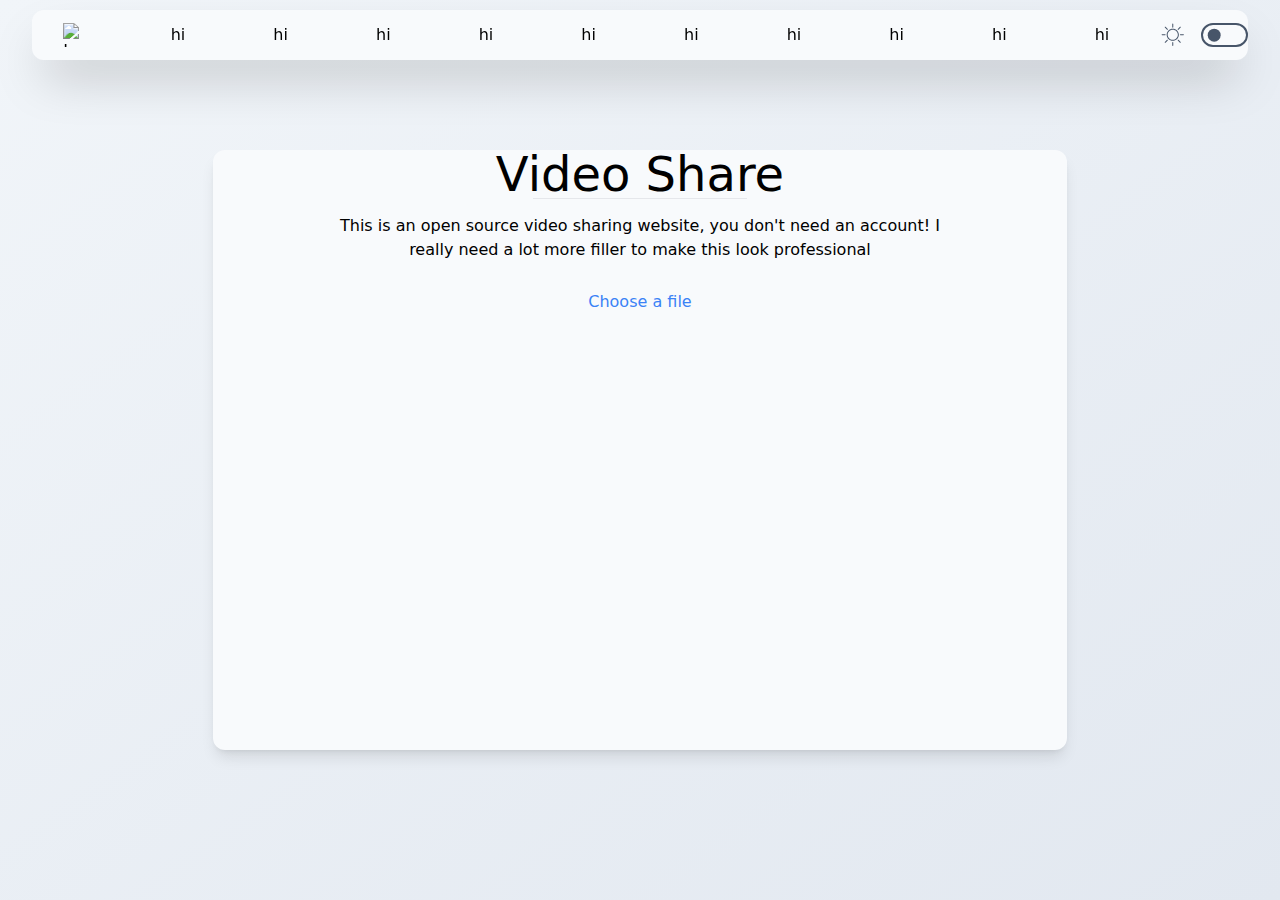
==== www/index.html @ 77f61793 "almost convert everything to rocket (just want to update to my laptop)" ====
<!DOCTYPE html>
<html lang="en">
<head>
    <meta charset="UTF-8">
    <meta http-equiv="X-UA-Compatible" content="IE=edge">
    <meta name="viewport" content="width=device-width, initial-scale=1.0">
    <meta property="og:title" content="Video Share">
    <meta property="twitter:title" content="Video Share">
    <meta property="description" content="This is an open-source video sharing platform, the code is at https://github.com/AMTitan/video-sharing-website">
    <meta property="twitter:description" content="This is an open-source video sharing platform, the code is at https://github.com/AMTitan/video-sharing-website">
    <meta property="og:type" content="website" />
    <meta property="og:locale" content="en_US">
    <meta property="og:site_name" content="Video Stream">
    <meta property="og:rich_attachment" content="true">
    <meta name="robots" content="index">
    <meta name="keywords" content="video, free, video share, anonymous">
    <title>Video Share</title>
    <link href="style.css" type="text/css" rel="stylesheet">
    <script src="https://code.jquery.com/jquery-3.6.0.min.js"></script>
</head>
<body class="dark:text-slate-500 dark:shadow-slate-800 overflow-auto" onload="init()">
    <script src="main.js"></script>
    <div class="fixed rounded-xl w-[95%] dark:bg-slate-800 dark:shadow-slate-800 bg-slate-50 min-h-[50px] h-[5%] top-[10px] left-[2.5%] grid gap-4 grid-cols-12 grid-rows-1 items-center text-center z-20 shadow-2xl">
        <div>
            <img src="favicon.ico" alt="Icon" class="w-[24px] h-[24px] object-contain overflow-hidden m-auto">
        </div>
        <div>
            hi
        </div>
        <div>
            hi
        </div>
        <div>
            hi
        </div>
        <div>
            hi
        </div>
        <div>
            hi
        </div>
        <div>
            hi
        </div>
        <div>
            hi
        </div>
        <div>
            hi
        </div>
        <div>
            hi
        </div>
        <div>
            hi
        </div>
        <div class="flex">
            <div class="moon w-[24px] h-[24px] fill-slate-600 hidden dark:block"><svg class="svg-icon" viewBox="0 0 20 20"><path class="w-full h-full" d="M10.544,8.717l1.166-0.855l1.166,0.855l-0.467-1.399l1.012-0.778h-1.244L11.71,5.297l-0.466,1.244H10l1.011,0.778L10.544,8.717z M15.986,9.572l-0.467,1.244h-1.244l1.011,0.777l-0.467,1.4l1.167-0.855l1.165,0.855l-0.466-1.4l1.011-0.777h-1.244L15.986,9.572z M7.007,6.552c0-2.259,0.795-4.33,2.117-5.955C4.34,1.042,0.594,5.07,0.594,9.98c0,5.207,4.211,9.426,9.406,9.426c2.94,0,5.972-1.354,7.696-3.472c-0.289,0.026-0.987,0.044-1.283,0.044C11.219,15.979,7.007,11.759,7.007,6.552 M10,18.55c-4.715,0-8.551-3.845-8.551-8.57c0-3.783,2.407-6.999,5.842-8.131C6.549,3.295,6.152,4.911,6.152,6.552c0,5.368,4.125,9.788,9.365,10.245C13.972,17.893,11.973,18.55,10,18.55 M19.406,2.304h-1.71l-0.642-1.71l-0.642,1.71h-1.71l1.39,1.069l-0.642,1.924l1.604-1.176l1.604,1.176l-0.642-1.924L19.406,2.304z"></path></svg></div>
            <div class="sun w-[24px] h-[24px] fill-slate-600 dark:hidden block"><svg class="svg-icon" viewBox="0 0 20 20"><path class="w-full h-full" d="M5.114,5.726c0.169,0.168,0.442,0.168,0.611,0c0.168-0.169,0.168-0.442,0-0.61L3.893,3.282c-0.168-0.168-0.442-0.168-0.61,0c-0.169,0.169-0.169,0.442,0,0.611L5.114,5.726z M3.955,10c0-0.239-0.193-0.432-0.432-0.432H0.932C0.693,9.568,0.5,9.761,0.5,10s0.193,0.432,0.432,0.432h2.591C3.761,10.432,3.955,10.239,3.955,10 M10,3.955c0.238,0,0.432-0.193,0.432-0.432v-2.59C10.432,0.693,10.238,0.5,10,0.5S9.568,0.693,9.568,0.932v2.59C9.568,3.762,9.762,3.955,10,3.955 M14.886,5.726l1.832-1.833c0.169-0.168,0.169-0.442,0-0.611c-0.169-0.168-0.442-0.168-0.61,0l-1.833,1.833c-0.169,0.168-0.169,0.441,0,0.61C14.443,5.894,14.717,5.894,14.886,5.726 M5.114,14.274l-1.832,1.833c-0.169,0.168-0.169,0.441,0,0.61c0.168,0.169,0.442,0.169,0.61,0l1.833-1.832c0.168-0.169,0.168-0.442,0-0.611C5.557,14.106,5.283,14.106,5.114,14.274 M19.068,9.568h-2.591c-0.238,0-0.433,0.193-0.433,0.432s0.194,0.432,0.433,0.432h2.591c0.238,0,0.432-0.193,0.432-0.432S19.307,9.568,19.068,9.568 M14.886,14.274c-0.169-0.168-0.442-0.168-0.611,0c-0.169,0.169-0.169,0.442,0,0.611l1.833,1.832c0.168,0.169,0.441,0.169,0.61,0s0.169-0.442,0-0.61L14.886,14.274z M10,4.818c-2.861,0-5.182,2.32-5.182,5.182c0,2.862,2.321,5.182,5.182,5.182s5.182-2.319,5.182-5.182C15.182,7.139,12.861,4.818,10,4.818M10,14.318c-2.385,0-4.318-1.934-4.318-4.318c0-2.385,1.933-4.318,4.318-4.318c2.386,0,4.318,1.933,4.318,4.318C14.318,12.385,12.386,14.318,10,14.318 M10,16.045c-0.238,0-0.432,0.193-0.432,0.433v2.591c0,0.238,0.194,0.432,0.432,0.432s0.432-0.193,0.432-0.432v-2.591C10.432,16.238,10.238,16.045,10,16.045"></path></svg></div>
            <div onclick="change_dark_mode();" class="flex cursor-pointer w-[48px] h-[24px] object-contain overflow-hidden ml-4 border-2 border-slate-600 rounded-full">
                <div class="circle-2 w-1/3 ml-1 dark:ml-[28px] h-3/4 mt-[6.25%] fill-slate-600"> <svg  viewBox="0 0 20 20"><circle cx="10" cy="10" r="9" /></svg> </div>
            </div>
        </div>
    </div>
    <div class="absolute w-screen h-screen bg-gradient-to-br from-slate-100 to-slate-200 dark:from-[#283548] dark:to-slate-800 top-0 -z-10"></div>
    <div class="absolute rounded-xl w-4/6 dark:bg-slate-800 bg-slate-50 h-4/6 top-[16.666667%] left-[16.666667%] shadow-lg text-center overflow-y-auto">
        <input id="fileInput" type="file" name="file" accept="video/*" class="inputfile"/>
        <div class="text-5xl">Video Share</div>
        <hr class="absolute w-1/4 left-[37.5%] slate">
        <div class="absolute mt-4 w-3/4 left-[12.5%]">
            This is an open source video sharing website, you don't need an account! I really need a lot more filler to make this look professional
            <br>
            <label id="file" for="fileInput" class="absolute mt-7 text-blue-500 w-[100%] left-0 cursor-pointer">Choose a file</label>
            <div id="uploading" class="mt-7" style="display: none;">
                Uploading your video please wait! (0%)
            </div>
            <div id="done" class="mt-7" style="display: none;">
                <a href="" class="text-blue-500 cursor-pointer" id="video_link">Here is your video</a>
            </div>
        </div>
    </div>
</body>
</html>
---- www/style.css ----
/*! tailwindcss v3.0.2 | MIT License | https://tailwindcss.com*/*,:after,:before{box-sizing:border-box;border:0 solid}:after,:before{--tw-content:""}html{line-height:1.5;-webkit-text-size-adjust:100%;-moz-tab-size:4;-o-tab-size:4;tab-size:4;font-family:ui-sans-serif,system-ui,-apple-system,BlinkMacSystemFont,Segoe UI,Roboto,Helvetica Neue,Arial,Noto Sans,sans-serif,Apple Color Emoji,Segoe UI Emoji,Segoe UI Symbol,Noto Color Emoji}body{margin:0;line-height:inherit}hr{height:0;color:inherit;border-top-width:1px}abbr[title]{-webkit-text-decoration:underline dotted;text-decoration:underline dotted}h1,h2,h3,h4,h5,h6{font-size:inherit;font-weight:inherit}a{color:inherit;text-decoration:inherit}b,strong{font-weight:bolder}code,kbd,pre,samp{font-family:ui-monospace,SFMono-Regular,Menlo,Monaco,Consolas,Liberation Mono,Courier New,monospace;font-size:1em}small{font-size:80%}sub,sup{font-size:75%;line-height:0;position:relative;vertical-align:initial}sub{bottom:-.25em}sup{top:-.5em}table{text-indent:0;border-color:inherit;border-collapse:collapse}button,input,optgroup,select,textarea{font-family:inherit;font-size:100%;line-height:inherit;color:inherit;margin:0;padding:0}button,select{text-transform:none}[type=button],[type=reset],[type=submit],button{-webkit-appearance:button;background-color:initial;background-image:none}:-moz-focusring{outline:auto}:-moz-ui-invalid{box-shadow:none}progress{vertical-align:initial}::-webkit-inner-spin-button,::-webkit-outer-spin-button{height:auto}[type=search]{-webkit-appearance:textfield;outline-offset:-2px}::-webkit-search-decoration{-webkit-appearance:none}::-webkit-file-upload-button{-webkit-appearance:button;font:inherit}summary{display:list-item}blockquote,dd,dl,figure,h1,h2,h3,h4,h5,h6,hr,p,pre{margin:0}fieldset{margin:0}fieldset,legend{padding:0}menu,ol,ul{list-style:none;margin:0;padding:0}textarea{resize:vertical}input::-moz-placeholder,textarea::-moz-placeholder{opacity:1;color:#9ca3af}input:-ms-input-placeholder,textarea:-ms-input-placeholder{opacity:1;color:#9ca3af}input::placeholder,textarea::placeholder{opacity:1;color:#9ca3af}[role=button],button{cursor:pointer}:disabled{cursor:default}audio,canvas,embed,iframe,img,object,svg,video{display:block;vertical-align:middle}img,video{max-width:100%;height:auto}[hidden]{display:none}*,:after,:before{--tw-border-opacity:1;border-color:rgb(229 231 235/var(--tw-border-opacity));--tw-ring-offset-shadow:0 0 #0000;--tw-ring-shadow:0 0 #0000;--tw-shadow:0 0 #0000;--tw-shadow-colored:0 0 #0000}.visible{visibility:visible}.fixed{position:fixed}.absolute{position:absolute}.left-1\/4{left:25%}.top-20{top:5rem}.top-\[10px\]{top:10px}.left-\[2\.5\%\]{left:2.5%}.top-0{top:0}.top-\[16\.666667\%\]{top:16.666667%}.left-\[16\.666667\%\]{left:16.666667%}.left-\[37\.5\%\]{left:37.5%}.left-\[12\.5\%\]{left:12.5%}.left-0{left:0}.top-\[2\.5\%\]{top:2.5%}.top-\[12\.5\%\]{top:12.5%}.right-5{right:1.25rem}.z-20{z-index:20}.-z-10{z-index:-10}.m-auto{margin:auto}.ml-\[16\.666667\%\]{margin-left:16.666667%}.ml-\[28px\]{margin-left:28px}.mt-\[6\.25\%\]{margin-top:6.25%}.ml-1{margin-left:.25rem}.mt-4{margin-top:1rem}.mt-7{margin-top:1.75rem}.ml-\[7rem\]{margin-left:7rem}.ml-5{margin-left:1.25rem}.ml-2{margin-left:.5rem}.ml-4{margin-left:1rem}.block{display:block}.flex{display:flex}.grid{display:grid}.hidden{display:none}.h-screen{height:100vh}.h-\[5\%\]{height:5%}.h-\[24px\]{height:24px}.h-3\/4{height:75%}.h-4\/6{height:66.666667%}.h-\[95\%\]{height:95%}.h-\[10\%\]{height:10%}.h-\[85\%\]{height:85%}.h-\[75\%\]{height:75%}.h-full{height:100%}.min-h-\[50px\]{min-height:50px}.w-screen{width:100vw}.w-1\/2{width:50%}.w-full{width:100%}.w-4\/6{width:66.666667%}.w-\[95\%\]{width:95%}.w-\[24px\]{width:24px}.w-\[48px\]{width:48px}.w-1\/3{width:33.333333%}.w-1\/4{width:25%}.w-3\/4{width:75%}.w-\[100\%\]{width:100%}.cursor-pointer{cursor:pointer}.grid-cols-12{grid-template-columns:repeat(12,minmax(0,1fr))}.grid-rows-1{grid-template-rows:repeat(1,minmax(0,1fr))}.items-center{align-items:center}.gap-4{gap:1rem}.overflow-auto{overflow:auto}.overflow-hidden{overflow:hidden}.overflow-y-auto{overflow-y:auto}.rounded-lg{border-radius:.5rem}.rounded-xl{border-radius:.75rem}.rounded-full{border-radius:9999px}.border-2{border-width:2px}.border-slate-600{--tw-border-opacity:1;border-color:rgb(71 85 105/var(--tw-border-opacity))}.bg-slate-50{--tw-bg-opacity:1;background-color:rgb(248 250 252/var(--tw-bg-opacity))}.bg-slate-300{--tw-bg-opacity:1;background-color:rgb(203 213 225/var(--tw-bg-opacity))}.bg-red-700{--tw-bg-opacity:1;background-color:rgb(185 28 28/var(--tw-bg-opacity))}.bg-gradient-to-br{background-image:linear-gradient(to bottom right,var(--tw-gradient-stops))}.from-slate-100{--tw-gradient-from:#f1f5f9;--tw-gradient-stops:var(--tw-gradient-from),var(--tw-gradient-to,rgba(241,245,249,0))}.to-slate-200{--tw-gradient-to:#e2e8f0}.fill-slate-600{fill:#475569}.fill-slate-50{fill:#f8fafc}.fill-yellow-900{fill:#713f12}.object-contain{-o-object-fit:contain;object-fit:contain}.text-center{text-align:center}.text-7xl{font-size:4.5rem;line-height:1}.text-xl{font-size:1.25rem;line-height:1.75rem}.text-5xl{font-size:3rem;line-height:1}.font-bold{font-weight:700}.text-blue-500{--tw-text-opacity:1;color:rgb(59 130 246/var(--tw-text-opacity))}.text-slate-400{--tw-text-opacity:1;color:rgb(148 163 184/var(--tw-text-opacity))}.text-white{--tw-text-opacity:1;color:rgb(255 255 255/var(--tw-text-opacity))}.shadow-lg{--tw-shadow:0 10px 15px -3px rgba(0,0,0,.1),0 4px 6px -4px rgba(0,0,0,.1);--tw-shadow-colored:0 10px 15px -3px var(--tw-shadow-color),0 4px 6px -4px var(--tw-shadow-color)}.shadow-2xl,.shadow-lg{box-shadow:var(--tw-ring-offset-shadow,0 0 #0000),var(--tw-ring-shadow,0 0 #0000),var(--tw-shadow)}.shadow-2xl{--tw-shadow:0 25px 50px -12px rgba(0,0,0,.25);--tw-shadow-colored:0 25px 50px -12px var(--tw-shadow-color)}.inputfile{width:.1px;height:.1px;opacity:0;overflow:hidden;position:absolute;z-index:-1}.hover\:bg-slate-400:hover{--tw-bg-opacity:1;background-color:rgb(148 163 184/var(--tw-bg-opacity))}.hover\:bg-red-600:hover{--tw-bg-opacity:1;background-color:rgb(220 38 38/var(--tw-bg-opacity))}.dark .dark\:ml-\[28px\]{margin-left:28px}.dark .dark\:block{display:block}.dark .dark\:hidden{display:none}.dark .dark\:bg-slate-800{--tw-bg-opacity:1;background-color:rgb(30 41 59/var(--tw-bg-opacity))}.dark .dark\:bg-slate-500{--tw-bg-opacity:1;background-color:rgb(100 116 139/var(--tw-bg-opacity))}.dark .dark\:from-\[\#283548\]{--tw-gradient-from:#283548;--tw-gradient-stops:var(--tw-gradient-from),var(--tw-gradient-to,rgba(40,53,72,0))}.dark .dark\:to-slate-800{--tw-gradient-to:#1e293b}.dark .dark\:fill-slate-800{fill:#1e293b}.dark .dark\:text-slate-500{--tw-text-opacity:1;color:rgb(100 116 139/var(--tw-text-opacity))}.dark .dark\:text-black{--tw-text-opacity:1;color:rgb(0 0 0/var(--tw-text-opacity))}.dark .dark\:shadow-slate-800{--tw-shadow-color:#1e293b;--tw-shadow:var(--tw-shadow-colored)}.dark .dark\:hover\:bg-slate-400:hover{--tw-bg-opacity:1;background-color:rgb(148 163 184/var(--tw-bg-opacity))}
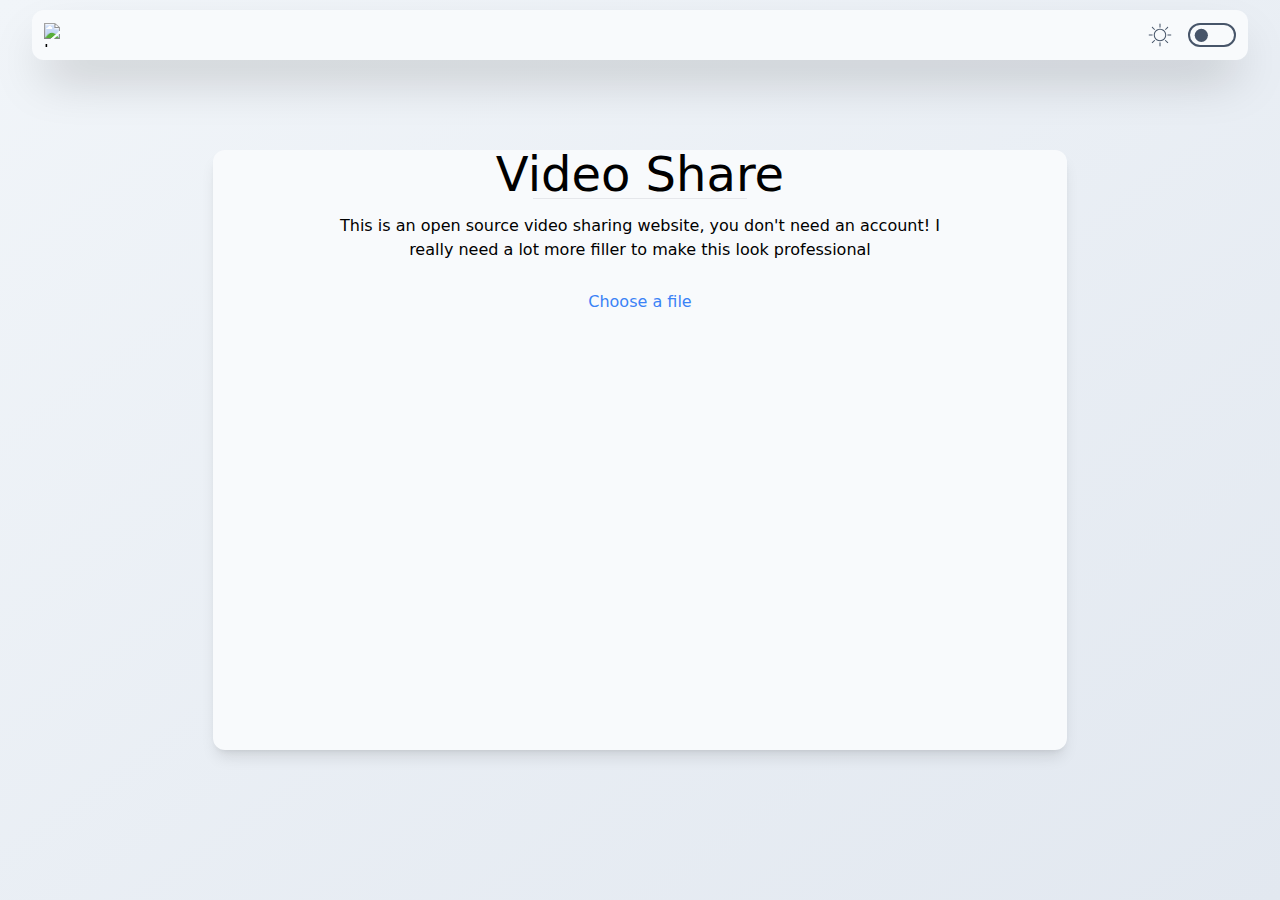
==== commit 1948b77a: "no more hi hi hi" ====
--- a/www/index.html
+++ b/www/index.html
@@ -16,45 +16,15 @@
     <meta name="keywords" content="video, free, video share, anonymous">
     <title>Video Share</title>
     <link href="style.css" type="text/css" rel="stylesheet">
-    <script src="https://code.jquery.com/jquery-3.6.0.min.js"></script>
+    <script src="/jquery-3.6.0.min.js"></script>
 </head>
 <body class="dark:text-slate-500 dark:shadow-slate-800 overflow-auto" onload="init()">
     <script src="main.js"></script>
-    <div class="fixed rounded-xl w-[95%] dark:bg-slate-800 dark:shadow-slate-800 bg-slate-50 min-h-[50px] h-[5%] top-[10px] left-[2.5%] grid gap-4 grid-cols-12 grid-rows-1 items-center text-center z-20 shadow-2xl">
-        <div>
+    <div class="fixed rounded-xl w-[95%] dark:bg-slate-800 dark:shadow-slate-800 bg-slate-50 min-h-[50px] h-[5%] top-[10px] left-[2.5%] z-20 shadow-2xl">
+        <div class="float-left ml-3 middle-div">
             <img src="favicon.ico" alt="Icon" class="w-[24px] h-[24px] object-contain overflow-hidden m-auto">
         </div>
-        <div>
-            hi
-        </div>
-        <div>
-            hi
-        </div>
-        <div>
-            hi
-        </div>
-        <div>
-            hi
-        </div>
-        <div>
-            hi
-        </div>
-        <div>
-            hi
-        </div>
-        <div>
-            hi
-        </div>
-        <div>
-            hi
-        </div>
-        <div>
-            hi
-        </div>
-        <div>
-            hi
-        </div>
-        <div class="flex">
+        <div class="flex float-right mr-3 middle-div">
             <div class="moon w-[24px] h-[24px] fill-slate-600 hidden dark:block"><svg class="svg-icon" viewBox="0 0 20 20"><path class="w-full h-full" d="M10.544,8.717l1.166-0.855l1.166,0.855l-0.467-1.399l1.012-0.778h-1.244L11.71,5.297l-0.466,1.244H10l1.011,0.778L10.544,8.717z M15.986,9.572l-0.467,1.244h-1.244l1.011,0.777l-0.467,1.4l1.167-0.855l1.165,0.855l-0.466-1.4l1.011-0.777h-1.244L15.986,9.572z M7.007,6.552c0-2.259,0.795-4.33,2.117-5.955C4.34,1.042,0.594,5.07,0.594,9.98c0,5.207,4.211,9.426,9.406,9.426c2.94,0,5.972-1.354,7.696-3.472c-0.289,0.026-0.987,0.044-1.283,0.044C11.219,15.979,7.007,11.759,7.007,6.552 M10,18.55c-4.715,0-8.551-3.845-8.551-8.57c0-3.783,2.407-6.999,5.842-8.131C6.549,3.295,6.152,4.911,6.152,6.552c0,5.368,4.125,9.788,9.365,10.245C13.972,17.893,11.973,18.55,10,18.55 M19.406,2.304h-1.71l-0.642-1.71l-0.642,1.71h-1.71l1.39,1.069l-0.642,1.924l1.604-1.176l1.604,1.176l-0.642-1.924L19.406,2.304z"></path></svg></div>
             <div class="sun w-[24px] h-[24px] fill-slate-600 dark:hidden block"><svg class="svg-icon" viewBox="0 0 20 20"><path class="w-full h-full" d="M5.114,5.726c0.169,0.168,0.442,0.168,0.611,0c0.168-0.169,0.168-0.442,0-0.61L3.893,3.282c-0.168-0.168-0.442-0.168-0.61,0c-0.169,0.169-0.169,0.442,0,0.611L5.114,5.726z M3.955,10c0-0.239-0.193-0.432-0.432-0.432H0.932C0.693,9.568,0.5,9.761,0.5,10s0.193,0.432,0.432,0.432h2.591C3.761,10.432,3.955,10.239,3.955,10 M10,3.955c0.238,0,0.432-0.193,0.432-0.432v-2.59C10.432,0.693,10.238,0.5,10,0.5S9.568,0.693,9.568,0.932v2.59C9.568,3.762,9.762,3.955,10,3.955 M14.886,5.726l1.832-1.833c0.169-0.168,0.169-0.442,0-0.611c-0.169-0.168-0.442-0.168-0.61,0l-1.833,1.833c-0.169,0.168-0.169,0.441,0,0.61C14.443,5.894,14.717,5.894,14.886,5.726 M5.114,14.274l-1.832,1.833c-0.169,0.168-0.169,0.441,0,0.61c0.168,0.169,0.442,0.169,0.61,0l1.833-1.832c0.168-0.169,0.168-0.442,0-0.611C5.557,14.106,5.283,14.106,5.114,14.274 M19.068,9.568h-2.591c-0.238,0-0.433,0.193-0.433,0.432s0.194,0.432,0.433,0.432h2.591c0.238,0,0.432-0.193,0.432-0.432S19.307,9.568,19.068,9.568 M14.886,14.274c-0.169-0.168-0.442-0.168-0.611,0c-0.169,0.169-0.169,0.442,0,0.611l1.833,1.832c0.168,0.169,0.441,0.169,0.61,0s0.169-0.442,0-0.61L14.886,14.274z M10,4.818c-2.861,0-5.182,2.32-5.182,5.182c0,2.862,2.321,5.182,5.182,5.182s5.182-2.319,5.182-5.182C15.182,7.139,12.861,4.818,10,4.818M10,14.318c-2.385,0-4.318-1.934-4.318-4.318c0-2.385,1.933-4.318,4.318-4.318c2.386,0,4.318,1.933,4.318,4.318C14.318,12.385,12.386,14.318,10,14.318 M10,16.045c-0.238,0-0.432,0.193-0.432,0.433v2.591c0,0.238,0.194,0.432,0.432,0.432s0.432-0.193,0.432-0.432v-2.591C10.432,16.238,10.238,16.045,10,16.045"></path></svg></div>
             <div onclick="change_dark_mode();" class="flex cursor-pointer w-[48px] h-[24px] object-contain overflow-hidden ml-4 border-2 border-slate-600 rounded-full">
@@ -80,4 +50,4 @@
         </div>
     </div>
 </body>
-</html>+</html>
--- a/www/style.css
+++ b/www/style.css
@@ -1 +1 @@
-/*! tailwindcss v3.0.2 | MIT License | https://tailwindcss.com*/*,:after,:before{box-sizing:border-box;border:0 solid}:after,:before{--tw-content:""}html{line-height:1.5;-webkit-text-size-adjust:100%;-moz-tab-size:4;-o-tab-size:4;tab-size:4;font-family:ui-sans-serif,system-ui,-apple-system,BlinkMacSystemFont,Segoe UI,Roboto,Helvetica Neue,Arial,Noto Sans,sans-serif,Apple Color Emoji,Segoe UI Emoji,Segoe UI Symbol,Noto Color Emoji}body{margin:0;line-height:inherit}hr{height:0;color:inherit;border-top-width:1px}abbr[title]{-webkit-text-decoration:underline dotted;text-decoration:underline dotted}h1,h2,h3,h4,h5,h6{font-size:inherit;font-weight:inherit}a{color:inherit;text-decoration:inherit}b,strong{font-weight:bolder}code,kbd,pre,samp{font-family:ui-monospace,SFMono-Regular,Menlo,Monaco,Consolas,Liberation Mono,Courier New,monospace;font-size:1em}small{font-size:80%}sub,sup{font-size:75%;line-height:0;position:relative;vertical-align:initial}sub{bottom:-.25em}sup{top:-.5em}table{text-indent:0;border-color:inherit;border-collapse:collapse}button,input,optgroup,select,textarea{font-family:inherit;font-size:100%;line-height:inherit;color:inherit;margin:0;padding:0}button,select{text-transform:none}[type=button],[type=reset],[type=submit],button{-webkit-appearance:button;background-color:initial;background-image:none}:-moz-focusring{outline:auto}:-moz-ui-invalid{box-shadow:none}progress{vertical-align:initial}::-webkit-inner-spin-button,::-webkit-outer-spin-button{height:auto}[type=search]{-webkit-appearance:textfield;outline-offset:-2px}::-webkit-search-decoration{-webkit-appearance:none}::-webkit-file-upload-button{-webkit-appearance:button;font:inherit}summary{display:list-item}blockquote,dd,dl,figure,h1,h2,h3,h4,h5,h6,hr,p,pre{margin:0}fieldset{margin:0}fieldset,legend{padding:0}menu,ol,ul{list-style:none;margin:0;padding:0}textarea{resize:vertical}input::-moz-placeholder,textarea::-moz-placeholder{opacity:1;color:#9ca3af}input:-ms-input-placeholder,textarea:-ms-input-placeholder{opacity:1;color:#9ca3af}input::placeholder,textarea::placeholder{opacity:1;color:#9ca3af}[role=button],button{cursor:pointer}:disabled{cursor:default}audio,canvas,embed,iframe,img,object,svg,video{display:block;vertical-align:middle}img,video{max-width:100%;height:auto}[hidden]{display:none}*,:after,:before{--tw-border-opacity:1;border-color:rgb(229 231 235/var(--tw-border-opacity));--tw-ring-offset-shadow:0 0 #0000;--tw-ring-shadow:0 0 #0000;--tw-shadow:0 0 #0000;--tw-shadow-colored:0 0 #0000}.visible{visibility:visible}.fixed{position:fixed}.absolute{position:absolute}.left-1\/4{left:25%}.top-20{top:5rem}.top-\[10px\]{top:10px}.left-\[2\.5\%\]{left:2.5%}.top-0{top:0}.top-\[16\.666667\%\]{top:16.666667%}.left-\[16\.666667\%\]{left:16.666667%}.left-\[37\.5\%\]{left:37.5%}.left-\[12\.5\%\]{left:12.5%}.left-0{left:0}.top-\[2\.5\%\]{top:2.5%}.top-\[12\.5\%\]{top:12.5%}.right-5{right:1.25rem}.z-20{z-index:20}.-z-10{z-index:-10}.m-auto{margin:auto}.ml-\[16\.666667\%\]{margin-left:16.666667%}.ml-\[28px\]{margin-left:28px}.mt-\[6\.25\%\]{margin-top:6.25%}.ml-1{margin-left:.25rem}.mt-4{margin-top:1rem}.mt-7{margin-top:1.75rem}.ml-\[7rem\]{margin-left:7rem}.ml-5{margin-left:1.25rem}.ml-2{margin-left:.5rem}.ml-4{margin-left:1rem}.block{display:block}.flex{display:flex}.grid{display:grid}.hidden{display:none}.h-screen{height:100vh}.h-\[5\%\]{height:5%}.h-\[24px\]{height:24px}.h-3\/4{height:75%}.h-4\/6{height:66.666667%}.h-\[95\%\]{height:95%}.h-\[10\%\]{height:10%}.h-\[85\%\]{height:85%}.h-\[75\%\]{height:75%}.h-full{height:100%}.min-h-\[50px\]{min-height:50px}.w-screen{width:100vw}.w-1\/2{width:50%}.w-full{width:100%}.w-4\/6{width:66.666667%}.w-\[95\%\]{width:95%}.w-\[24px\]{width:24px}.w-\[48px\]{width:48px}.w-1\/3{width:33.333333%}.w-1\/4{width:25%}.w-3\/4{width:75%}.w-\[100\%\]{width:100%}.cursor-pointer{cursor:pointer}.grid-cols-12{grid-template-columns:repeat(12,minmax(0,1fr))}.grid-rows-1{grid-template-rows:repeat(1,minmax(0,1fr))}.items-center{align-items:center}.gap-4{gap:1rem}.overflow-auto{overflow:auto}.overflow-hidden{overflow:hidden}.overflow-y-auto{overflow-y:auto}.rounded-lg{border-radius:.5rem}.rounded-xl{border-radius:.75rem}.rounded-full{border-radius:9999px}.border-2{border-width:2px}.border-slate-600{--tw-border-opacity:1;border-color:rgb(71 85 105/var(--tw-border-opacity))}.bg-slate-50{--tw-bg-opacity:1;background-color:rgb(248 250 252/var(--tw-bg-opacity))}.bg-slate-300{--tw-bg-opacity:1;background-color:rgb(203 213 225/var(--tw-bg-opacity))}.bg-red-700{--tw-bg-opacity:1;background-color:rgb(185 28 28/var(--tw-bg-opacity))}.bg-gradient-to-br{background-image:linear-gradient(to bottom right,var(--tw-gradient-stops))}.from-slate-100{--tw-gradient-from:#f1f5f9;--tw-gradient-stops:var(--tw-gradient-from),var(--tw-gradient-to,rgba(241,245,249,0))}.to-slate-200{--tw-gradient-to:#e2e8f0}.fill-slate-600{fill:#475569}.fill-slate-50{fill:#f8fafc}.fill-yellow-900{fill:#713f12}.object-contain{-o-object-fit:contain;object-fit:contain}.text-center{text-align:center}.text-7xl{font-size:4.5rem;line-height:1}.text-xl{font-size:1.25rem;line-height:1.75rem}.text-5xl{font-size:3rem;line-height:1}.font-bold{font-weight:700}.text-blue-500{--tw-text-opacity:1;color:rgb(59 130 246/var(--tw-text-opacity))}.text-slate-400{--tw-text-opacity:1;color:rgb(148 163 184/var(--tw-text-opacity))}.text-white{--tw-text-opacity:1;color:rgb(255 255 255/var(--tw-text-opacity))}.shadow-lg{--tw-shadow:0 10px 15px -3px rgba(0,0,0,.1),0 4px 6px -4px rgba(0,0,0,.1);--tw-shadow-colored:0 10px 15px -3px var(--tw-shadow-color),0 4px 6px -4px var(--tw-shadow-color)}.shadow-2xl,.shadow-lg{box-shadow:var(--tw-ring-offset-shadow,0 0 #0000),var(--tw-ring-shadow,0 0 #0000),var(--tw-shadow)}.shadow-2xl{--tw-shadow:0 25px 50px -12px rgba(0,0,0,.25);--tw-shadow-colored:0 25px 50px -12px var(--tw-shadow-color)}.inputfile{width:.1px;height:.1px;opacity:0;overflow:hidden;position:absolute;z-index:-1}.hover\:bg-slate-400:hover{--tw-bg-opacity:1;background-color:rgb(148 163 184/var(--tw-bg-opacity))}.hover\:bg-red-600:hover{--tw-bg-opacity:1;background-color:rgb(220 38 38/var(--tw-bg-opacity))}.dark .dark\:ml-\[28px\]{margin-left:28px}.dark .dark\:block{display:block}.dark .dark\:hidden{display:none}.dark .dark\:bg-slate-800{--tw-bg-opacity:1;background-color:rgb(30 41 59/var(--tw-bg-opacity))}.dark .dark\:bg-slate-500{--tw-bg-opacity:1;background-color:rgb(100 116 139/var(--tw-bg-opacity))}.dark .dark\:from-\[\#283548\]{--tw-gradient-from:#283548;--tw-gradient-stops:var(--tw-gradient-from),var(--tw-gradient-to,rgba(40,53,72,0))}.dark .dark\:to-slate-800{--tw-gradient-to:#1e293b}.dark .dark\:fill-slate-800{fill:#1e293b}.dark .dark\:text-slate-500{--tw-text-opacity:1;color:rgb(100 116 139/var(--tw-text-opacity))}.dark .dark\:text-black{--tw-text-opacity:1;color:rgb(0 0 0/var(--tw-text-opacity))}.dark .dark\:shadow-slate-800{--tw-shadow-color:#1e293b;--tw-shadow:var(--tw-shadow-colored)}.dark .dark\:hover\:bg-slate-400:hover{--tw-bg-opacity:1;background-color:rgb(148 163 184/var(--tw-bg-opacity))}+/*! tailwindcss v3.2.4 | MIT License | https://tailwindcss.com*/*,:after,:before{box-sizing:border-box;border:0 solid #e5e7eb}:after,:before{--tw-content:""}html{line-height:1.5;-webkit-text-size-adjust:100%;-moz-tab-size:4;-o-tab-size:4;tab-size:4;font-family:ui-sans-serif,system-ui,-apple-system,BlinkMacSystemFont,Segoe UI,Roboto,Helvetica Neue,Arial,Noto Sans,sans-serif,Apple Color Emoji,Segoe UI Emoji,Segoe UI Symbol,Noto Color Emoji;font-feature-settings:normal}body{margin:0;line-height:inherit}hr{height:0;color:inherit;border-top-width:1px}abbr:where([title]){-webkit-text-decoration:underline dotted;text-decoration:underline dotted}h1,h2,h3,h4,h5,h6{font-size:inherit;font-weight:inherit}a{color:inherit;text-decoration:inherit}b,strong{font-weight:bolder}code,kbd,pre,samp{font-family:ui-monospace,SFMono-Regular,Menlo,Monaco,Consolas,Liberation Mono,Courier New,monospace;font-size:1em}small{font-size:80%}sub,sup{font-size:75%;line-height:0;position:relative;vertical-align:initial}sub{bottom:-.25em}sup{top:-.5em}table{text-indent:0;border-color:inherit;border-collapse:collapse}button,input,optgroup,select,textarea{font-family:inherit;font-size:100%;font-weight:inherit;line-height:inherit;color:inherit;margin:0;padding:0}button,select{text-transform:none}[type=button],[type=reset],[type=submit],button{-webkit-appearance:button;background-color:initial;background-image:none}:-moz-focusring{outline:auto}:-moz-ui-invalid{box-shadow:none}progress{vertical-align:initial}::-webkit-inner-spin-button,::-webkit-outer-spin-button{height:auto}[type=search]{-webkit-appearance:textfield;outline-offset:-2px}::-webkit-search-decoration{-webkit-appearance:none}::-webkit-file-upload-button{-webkit-appearance:button;font:inherit}summary{display:list-item}blockquote,dd,dl,figure,h1,h2,h3,h4,h5,h6,hr,p,pre{margin:0}fieldset{margin:0}fieldset,legend{padding:0}menu,ol,ul{list-style:none;margin:0;padding:0}textarea{resize:vertical}input::-moz-placeholder,textarea::-moz-placeholder{opacity:1;color:#9ca3af}input::placeholder,textarea::placeholder{opacity:1;color:#9ca3af}[role=button],button{cursor:pointer}:disabled{cursor:default}audio,canvas,embed,iframe,img,object,svg,video{display:block;vertical-align:middle}img,video{max-width:100%;height:auto}[hidden]{display:none}*,::backdrop,:after,:before{--tw-border-spacing-x:0;--tw-border-spacing-y:0;--tw-translate-x:0;--tw-translate-y:0;--tw-rotate:0;--tw-skew-x:0;--tw-skew-y:0;--tw-scale-x:1;--tw-scale-y:1;--tw-pan-x: ;--tw-pan-y: ;--tw-pinch-zoom: ;--tw-scroll-snap-strictness:proximity;--tw-ordinal: ;--tw-slashed-zero: ;--tw-numeric-figure: ;--tw-numeric-spacing: ;--tw-numeric-fraction: ;--tw-ring-inset: ;--tw-ring-offset-width:0px;--tw-ring-offset-color:#fff;--tw-ring-color:#3b82f680;--tw-ring-offset-shadow:0 0 #0000;--tw-ring-shadow:0 0 #0000;--tw-shadow:0 0 #0000;--tw-shadow-colored:0 0 #0000;--tw-blur: ;--tw-brightness: ;--tw-contrast: ;--tw-grayscale: ;--tw-hue-rotate: ;--tw-invert: ;--tw-saturate: ;--tw-sepia: ;--tw-drop-shadow: ;--tw-backdrop-blur: ;--tw-backdrop-brightness: ;--tw-backdrop-contrast: ;--tw-backdrop-grayscale: ;--tw-backdrop-hue-rotate: ;--tw-backdrop-invert: ;--tw-backdrop-opacity: ;--tw-backdrop-saturate: ;--tw-backdrop-sepia: }.visible{visibility:visible}.static{position:static}.fixed{position:fixed}.absolute{position:absolute}.relative{position:relative}.left-1\/4{left:25%}.top-20{top:5rem}.top-\[10px\]{top:10px}.left-\[2\.5\%\]{left:2.5%}.top-0{top:0}.top-\[16\.666667\%\]{top:16.666667%}.left-\[16\.666667\%\]{left:16.666667%}.left-\[37\.5\%\]{left:37.5%}.left-\[12\.5\%\]{left:12.5%}.left-0{left:0}.top-\[2\.5\%\]{top:2.5%}.top-\[12\.5\%\]{top:12.5%}.right-5{right:1.25rem}.z-20{z-index:20}.-z-10{z-index:-10}.float-right{float:right}.float-left{float:left}.m-auto{margin:auto}.ml-\[16\.666667\%\]{margin-left:16.666667%}.ml-4{margin-left:1rem}.ml-1{margin-left:.25rem}.mt-\[6\.25\%\]{margin-top:6.25%}.mt-4{margin-top:1rem}.mt-7{margin-top:1.75rem}.ml-\[7rem\]{margin-left:7rem}.ml-5{margin-left:1.25rem}.ml-2{margin-left:.5rem}.mr-2{margin-right:.5rem}.mr-4{margin-right:1rem}.ml-3{margin-left:.75rem}.mr-3{margin-right:.75rem}.block{display:block}.inline-block{display:inline-block}.inline{display:inline}.flex{display:flex}.table{display:table}.grid{display:grid}.contents{display:contents}.hidden{display:none}.h-screen{height:100vh}.h-\[5\%\]{height:5%}.h-\[24px\]{height:24px}.h-full{height:100%}.h-3\/4{height:75%}.h-4\/6{height:66.666667%}.h-\[95\%\]{height:95%}.h-\[10\%\]{height:10%}.h-\[85\%\]{height:85%}.h-\[75\%\]{height:75%}.min-h-\[50px\]{min-height:50px}.w-screen{width:100vw}.w-1\/2{width:50%}.w-full{width:100%}.w-4\/6{width:66.666667%}.w-\[95\%\]{width:95%}.w-\[24px\]{width:24px}.w-\[48px\]{width:48px}.w-1\/3{width:33.333333%}.w-1\/4{width:25%}.w-3\/4{width:75%}.w-\[100\%\]{width:100%}.transform{transform:translate(var(--tw-translate-x),var(--tw-translate-y)) rotate(var(--tw-rotate)) skewX(var(--tw-skew-x)) skewY(var(--tw-skew-y)) scaleX(var(--tw-scale-x)) scaleY(var(--tw-scale-y))}.cursor-pointer{cursor:pointer}.resize{resize:both}.grid-cols-12{grid-template-columns:repeat(12,minmax(0,1fr))}.grid-rows-1{grid-template-rows:repeat(1,minmax(0,1fr))}.items-center{align-items:center}.gap-4{gap:1rem}.overflow-auto{overflow:auto}.overflow-hidden{overflow:hidden}.overflow-y-auto{overflow-y:auto}.rounded-lg{border-radius:.5rem}.rounded-xl{border-radius:.75rem}.rounded-full{border-radius:9999px}.border-2{border-width:2px}.border{border-width:1px}.border-slate-600{--tw-border-opacity:1;border-color:rgb(71 85 105/var(--tw-border-opacity))}.bg-slate-50{--tw-bg-opacity:1;background-color:rgb(248 250 252/var(--tw-bg-opacity))}.bg-slate-300{--tw-bg-opacity:1;background-color:rgb(203 213 225/var(--tw-bg-opacity))}.bg-red-700{--tw-bg-opacity:1;background-color:rgb(185 28 28/var(--tw-bg-opacity))}.bg-gradient-to-br{background-image:linear-gradient(to bottom right,var(--tw-gradient-stops))}.from-slate-100{--tw-gradient-from:#f1f5f9;--tw-gradient-to:#f1f5f900;--tw-gradient-stops:var(--tw-gradient-from),var(--tw-gradient-to)}.to-slate-200{--tw-gradient-to:#e2e8f0}.fill-slate-600{fill:#475569}.fill-slate-50{fill:#f8fafc}.object-contain{-o-object-fit:contain;object-fit:contain}.text-center{text-align:center}.text-7xl{font-size:4.5rem;line-height:1}.text-xl{font-size:1.25rem;line-height:1.75rem}.text-5xl{font-size:3rem;line-height:1}.font-bold{font-weight:700}.text-blue-500{--tw-text-opacity:1;color:rgb(59 130 246/var(--tw-text-opacity))}.text-slate-400{--tw-text-opacity:1;color:rgb(148 163 184/var(--tw-text-opacity))}.text-white{--tw-text-opacity:1;color:rgb(255 255 255/var(--tw-text-opacity))}.shadow-lg{--tw-shadow:0 10px 15px -3px #0000001a,0 4px 6px -4px #0000001a;--tw-shadow-colored:0 10px 15px -3px var(--tw-shadow-color),0 4px 6px -4px var(--tw-shadow-color)}.shadow-2xl,.shadow-lg{box-shadow:var(--tw-ring-offset-shadow,0 0 #0000),var(--tw-ring-shadow,0 0 #0000),var(--tw-shadow)}.shadow-2xl{--tw-shadow:0 25px 50px -12px #00000040;--tw-shadow-colored:0 25px 50px -12px var(--tw-shadow-color)}.blur{--tw-blur:blur(8px)}.blur,.filter{filter:var(--tw-blur) var(--tw-brightness) var(--tw-contrast) var(--tw-grayscale) var(--tw-hue-rotate) var(--tw-invert) var(--tw-saturate) var(--tw-sepia) var(--tw-drop-shadow)}.inputfile{width:.1px;height:.1px;opacity:0;overflow:hidden;position:absolute;z-index:-1}div.middle-div{position:relative;top:50%;transform:translateY(-50%)}.hover\:bg-slate-400:hover{--tw-bg-opacity:1;background-color:rgb(148 163 184/var(--tw-bg-opacity))}.hover\:bg-red-600:hover{--tw-bg-opacity:1;background-color:rgb(220 38 38/var(--tw-bg-opacity))}.dark .dark\:ml-\[28px\]{margin-left:28px}.dark .dark\:block{display:block}.dark .dark\:hidden{display:none}.dark .dark\:bg-slate-800{--tw-bg-opacity:1;background-color:rgb(30 41 59/var(--tw-bg-opacity))}.dark .dark\:bg-slate-500{--tw-bg-opacity:1;background-color:rgb(100 116 139/var(--tw-bg-opacity))}.dark .dark\:from-\[\#283548\]{--tw-gradient-from:#283548;--tw-gradient-to:#28354800;--tw-gradient-stops:var(--tw-gradient-from),var(--tw-gradient-to)}.dark .dark\:to-slate-800{--tw-gradient-to:#1e293b}.dark .dark\:fill-slate-800{fill:#1e293b}.dark .dark\:text-slate-500{--tw-text-opacity:1;color:rgb(100 116 139/var(--tw-text-opacity))}.dark .dark\:text-black{--tw-text-opacity:1;color:rgb(0 0 0/var(--tw-text-opacity))}.dark .dark\:shadow-slate-800{--tw-shadow-color:#1e293b;--tw-shadow:var(--tw-shadow-colored)}.dark .dark\:hover\:bg-slate-400:hover{--tw-bg-opacity:1;background-color:rgb(148 163 184/var(--tw-bg-opacity))}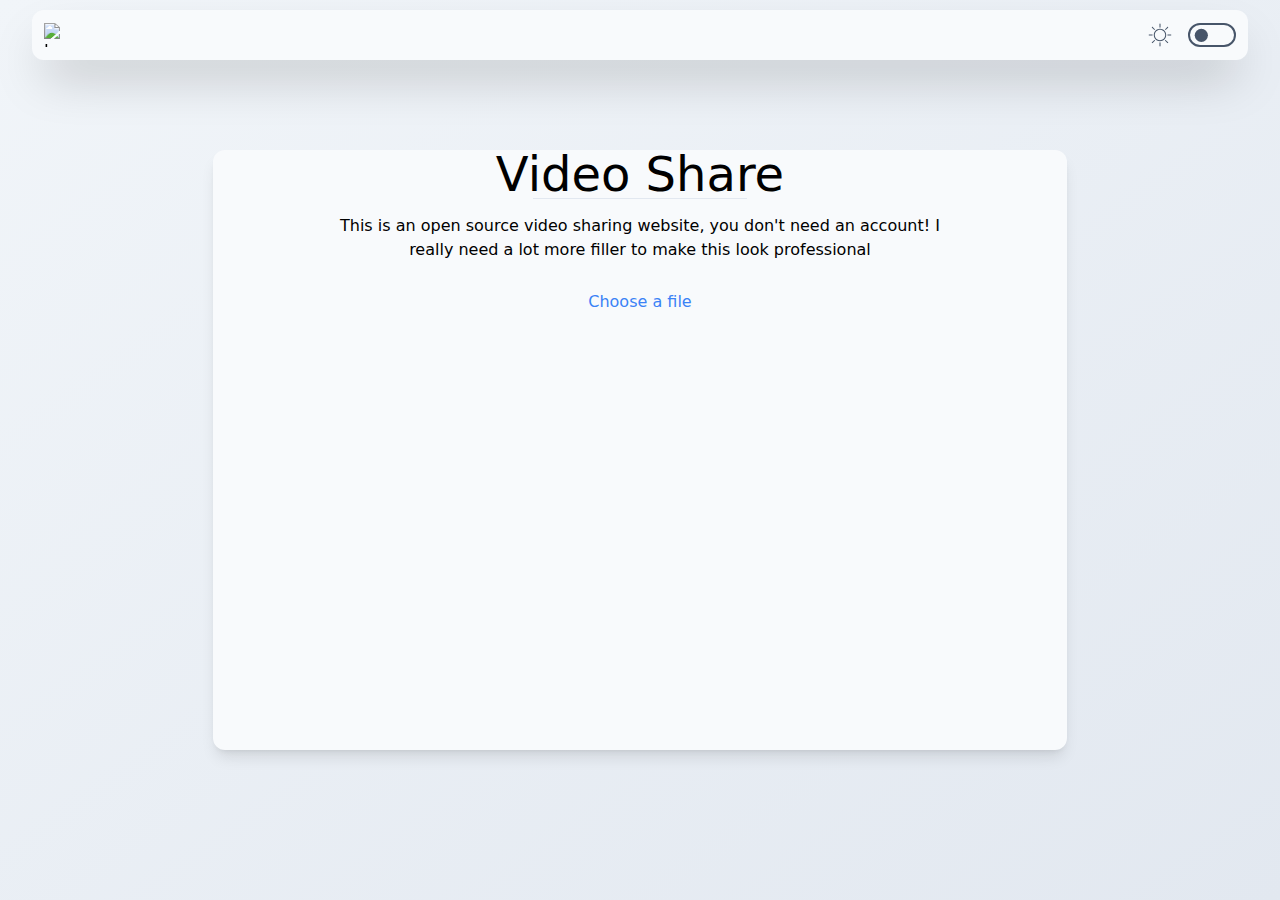
==== commit c17aad91: "fix stupid line" ====
--- a/www/index.html
+++ b/www/index.html
@@ -36,7 +36,7 @@
     <div class="absolute rounded-xl w-4/6 dark:bg-slate-800 bg-slate-50 h-4/6 top-[16.666667%] left-[16.666667%] shadow-lg text-center overflow-y-auto">
         <input id="fileInput" type="file" name="file" accept="video/*" class="inputfile"/>
         <div class="text-5xl">Video Share</div>
-        <hr class="absolute w-1/4 left-[37.5%] slate">
+        <hr class="absolute w-1/4 left-[37.5%] border-0 border-t-[1px] dark:border-slate-700 border-slate-200">
         <div class="absolute mt-4 w-3/4 left-[12.5%]">
             This is an open source video sharing website, you don't need an account! I really need a lot more filler to make this look professional
             <br>
--- a/www/style.css
+++ b/www/style.css
@@ -1 +1 @@
-/*! tailwindcss v3.2.4 | MIT License | https://tailwindcss.com*/*,:after,:before{box-sizing:border-box;border:0 solid #e5e7eb}:after,:before{--tw-content:""}html{line-height:1.5;-webkit-text-size-adjust:100%;-moz-tab-size:4;-o-tab-size:4;tab-size:4;font-family:ui-sans-serif,system-ui,-apple-system,BlinkMacSystemFont,Segoe UI,Roboto,Helvetica Neue,Arial,Noto Sans,sans-serif,Apple Color Emoji,Segoe UI Emoji,Segoe UI Symbol,Noto Color Emoji;font-feature-settings:normal}body{margin:0;line-height:inherit}hr{height:0;color:inherit;border-top-width:1px}abbr:where([title]){-webkit-text-decoration:underline dotted;text-decoration:underline dotted}h1,h2,h3,h4,h5,h6{font-size:inherit;font-weight:inherit}a{color:inherit;text-decoration:inherit}b,strong{font-weight:bolder}code,kbd,pre,samp{font-family:ui-monospace,SFMono-Regular,Menlo,Monaco,Consolas,Liberation Mono,Courier New,monospace;font-size:1em}small{font-size:80%}sub,sup{font-size:75%;line-height:0;position:relative;vertical-align:initial}sub{bottom:-.25em}sup{top:-.5em}table{text-indent:0;border-color:inherit;border-collapse:collapse}button,input,optgroup,select,textarea{font-family:inherit;font-size:100%;font-weight:inherit;line-height:inherit;color:inherit;margin:0;padding:0}button,select{text-transform:none}[type=button],[type=reset],[type=submit],button{-webkit-appearance:button;background-color:initial;background-image:none}:-moz-focusring{outline:auto}:-moz-ui-invalid{box-shadow:none}progress{vertical-align:initial}::-webkit-inner-spin-button,::-webkit-outer-spin-button{height:auto}[type=search]{-webkit-appearance:textfield;outline-offset:-2px}::-webkit-search-decoration{-webkit-appearance:none}::-webkit-file-upload-button{-webkit-appearance:button;font:inherit}summary{display:list-item}blockquote,dd,dl,figure,h1,h2,h3,h4,h5,h6,hr,p,pre{margin:0}fieldset{margin:0}fieldset,legend{padding:0}menu,ol,ul{list-style:none;margin:0;padding:0}textarea{resize:vertical}input::-moz-placeholder,textarea::-moz-placeholder{opacity:1;color:#9ca3af}input::placeholder,textarea::placeholder{opacity:1;color:#9ca3af}[role=button],button{cursor:pointer}:disabled{cursor:default}audio,canvas,embed,iframe,img,object,svg,video{display:block;vertical-align:middle}img,video{max-width:100%;height:auto}[hidden]{display:none}*,::backdrop,:after,:before{--tw-border-spacing-x:0;--tw-border-spacing-y:0;--tw-translate-x:0;--tw-translate-y:0;--tw-rotate:0;--tw-skew-x:0;--tw-skew-y:0;--tw-scale-x:1;--tw-scale-y:1;--tw-pan-x: ;--tw-pan-y: ;--tw-pinch-zoom: ;--tw-scroll-snap-strictness:proximity;--tw-ordinal: ;--tw-slashed-zero: ;--tw-numeric-figure: ;--tw-numeric-spacing: ;--tw-numeric-fraction: ;--tw-ring-inset: ;--tw-ring-offset-width:0px;--tw-ring-offset-color:#fff;--tw-ring-color:#3b82f680;--tw-ring-offset-shadow:0 0 #0000;--tw-ring-shadow:0 0 #0000;--tw-shadow:0 0 #0000;--tw-shadow-colored:0 0 #0000;--tw-blur: ;--tw-brightness: ;--tw-contrast: ;--tw-grayscale: ;--tw-hue-rotate: ;--tw-invert: ;--tw-saturate: ;--tw-sepia: ;--tw-drop-shadow: ;--tw-backdrop-blur: ;--tw-backdrop-brightness: ;--tw-backdrop-contrast: ;--tw-backdrop-grayscale: ;--tw-backdrop-hue-rotate: ;--tw-backdrop-invert: ;--tw-backdrop-opacity: ;--tw-backdrop-saturate: ;--tw-backdrop-sepia: }.visible{visibility:visible}.static{position:static}.fixed{position:fixed}.absolute{position:absolute}.relative{position:relative}.left-1\/4{left:25%}.top-20{top:5rem}.top-\[10px\]{top:10px}.left-\[2\.5\%\]{left:2.5%}.top-0{top:0}.top-\[16\.666667\%\]{top:16.666667%}.left-\[16\.666667\%\]{left:16.666667%}.left-\[37\.5\%\]{left:37.5%}.left-\[12\.5\%\]{left:12.5%}.left-0{left:0}.top-\[2\.5\%\]{top:2.5%}.top-\[12\.5\%\]{top:12.5%}.right-5{right:1.25rem}.z-20{z-index:20}.-z-10{z-index:-10}.float-right{float:right}.float-left{float:left}.m-auto{margin:auto}.ml-\[16\.666667\%\]{margin-left:16.666667%}.ml-4{margin-left:1rem}.ml-1{margin-left:.25rem}.mt-\[6\.25\%\]{margin-top:6.25%}.mt-4{margin-top:1rem}.mt-7{margin-top:1.75rem}.ml-\[7rem\]{margin-left:7rem}.ml-5{margin-left:1.25rem}.ml-2{margin-left:.5rem}.mr-2{margin-right:.5rem}.mr-4{margin-right:1rem}.ml-3{margin-left:.75rem}.mr-3{margin-right:.75rem}.block{display:block}.inline-block{display:inline-block}.inline{display:inline}.flex{display:flex}.table{display:table}.grid{display:grid}.contents{display:contents}.hidden{display:none}.h-screen{height:100vh}.h-\[5\%\]{height:5%}.h-\[24px\]{height:24px}.h-full{height:100%}.h-3\/4{height:75%}.h-4\/6{height:66.666667%}.h-\[95\%\]{height:95%}.h-\[10\%\]{height:10%}.h-\[85\%\]{height:85%}.h-\[75\%\]{height:75%}.min-h-\[50px\]{min-height:50px}.w-screen{width:100vw}.w-1\/2{width:50%}.w-full{width:100%}.w-4\/6{width:66.666667%}.w-\[95\%\]{width:95%}.w-\[24px\]{width:24px}.w-\[48px\]{width:48px}.w-1\/3{width:33.333333%}.w-1\/4{width:25%}.w-3\/4{width:75%}.w-\[100\%\]{width:100%}.transform{transform:translate(var(--tw-translate-x),var(--tw-translate-y)) rotate(var(--tw-rotate)) skewX(var(--tw-skew-x)) skewY(var(--tw-skew-y)) scaleX(var(--tw-scale-x)) scaleY(var(--tw-scale-y))}.cursor-pointer{cursor:pointer}.resize{resize:both}.grid-cols-12{grid-template-columns:repeat(12,minmax(0,1fr))}.grid-rows-1{grid-template-rows:repeat(1,minmax(0,1fr))}.items-center{align-items:center}.gap-4{gap:1rem}.overflow-auto{overflow:auto}.overflow-hidden{overflow:hidden}.overflow-y-auto{overflow-y:auto}.rounded-lg{border-radius:.5rem}.rounded-xl{border-radius:.75rem}.rounded-full{border-radius:9999px}.border-2{border-width:2px}.border{border-width:1px}.border-slate-600{--tw-border-opacity:1;border-color:rgb(71 85 105/var(--tw-border-opacity))}.bg-slate-50{--tw-bg-opacity:1;background-color:rgb(248 250 252/var(--tw-bg-opacity))}.bg-slate-300{--tw-bg-opacity:1;background-color:rgb(203 213 225/var(--tw-bg-opacity))}.bg-red-700{--tw-bg-opacity:1;background-color:rgb(185 28 28/var(--tw-bg-opacity))}.bg-gradient-to-br{background-image:linear-gradient(to bottom right,var(--tw-gradient-stops))}.from-slate-100{--tw-gradient-from:#f1f5f9;--tw-gradient-to:#f1f5f900;--tw-gradient-stops:var(--tw-gradient-from),var(--tw-gradient-to)}.to-slate-200{--tw-gradient-to:#e2e8f0}.fill-slate-600{fill:#475569}.fill-slate-50{fill:#f8fafc}.object-contain{-o-object-fit:contain;object-fit:contain}.text-center{text-align:center}.text-7xl{font-size:4.5rem;line-height:1}.text-xl{font-size:1.25rem;line-height:1.75rem}.text-5xl{font-size:3rem;line-height:1}.font-bold{font-weight:700}.text-blue-500{--tw-text-opacity:1;color:rgb(59 130 246/var(--tw-text-opacity))}.text-slate-400{--tw-text-opacity:1;color:rgb(148 163 184/var(--tw-text-opacity))}.text-white{--tw-text-opacity:1;color:rgb(255 255 255/var(--tw-text-opacity))}.shadow-lg{--tw-shadow:0 10px 15px -3px #0000001a,0 4px 6px -4px #0000001a;--tw-shadow-colored:0 10px 15px -3px var(--tw-shadow-color),0 4px 6px -4px var(--tw-shadow-color)}.shadow-2xl,.shadow-lg{box-shadow:var(--tw-ring-offset-shadow,0 0 #0000),var(--tw-ring-shadow,0 0 #0000),var(--tw-shadow)}.shadow-2xl{--tw-shadow:0 25px 50px -12px #00000040;--tw-shadow-colored:0 25px 50px -12px var(--tw-shadow-color)}.blur{--tw-blur:blur(8px)}.blur,.filter{filter:var(--tw-blur) var(--tw-brightness) var(--tw-contrast) var(--tw-grayscale) var(--tw-hue-rotate) var(--tw-invert) var(--tw-saturate) var(--tw-sepia) var(--tw-drop-shadow)}.inputfile{width:.1px;height:.1px;opacity:0;overflow:hidden;position:absolute;z-index:-1}div.middle-div{position:relative;top:50%;transform:translateY(-50%)}.hover\:bg-slate-400:hover{--tw-bg-opacity:1;background-color:rgb(148 163 184/var(--tw-bg-opacity))}.hover\:bg-red-600:hover{--tw-bg-opacity:1;background-color:rgb(220 38 38/var(--tw-bg-opacity))}.dark .dark\:ml-\[28px\]{margin-left:28px}.dark .dark\:block{display:block}.dark .dark\:hidden{display:none}.dark .dark\:bg-slate-800{--tw-bg-opacity:1;background-color:rgb(30 41 59/var(--tw-bg-opacity))}.dark .dark\:bg-slate-500{--tw-bg-opacity:1;background-color:rgb(100 116 139/var(--tw-bg-opacity))}.dark .dark\:from-\[\#283548\]{--tw-gradient-from:#283548;--tw-gradient-to:#28354800;--tw-gradient-stops:var(--tw-gradient-from),var(--tw-gradient-to)}.dark .dark\:to-slate-800{--tw-gradient-to:#1e293b}.dark .dark\:fill-slate-800{fill:#1e293b}.dark .dark\:text-slate-500{--tw-text-opacity:1;color:rgb(100 116 139/var(--tw-text-opacity))}.dark .dark\:text-black{--tw-text-opacity:1;color:rgb(0 0 0/var(--tw-text-opacity))}.dark .dark\:shadow-slate-800{--tw-shadow-color:#1e293b;--tw-shadow:var(--tw-shadow-colored)}.dark .dark\:hover\:bg-slate-400:hover{--tw-bg-opacity:1;background-color:rgb(148 163 184/var(--tw-bg-opacity))}+/*! tailwindcss v3.2.4 | MIT License | https://tailwindcss.com*/*,:after,:before{box-sizing:border-box;border:0 solid #e5e7eb}:after,:before{--tw-content:""}html{line-height:1.5;-webkit-text-size-adjust:100%;-moz-tab-size:4;-o-tab-size:4;tab-size:4;font-family:ui-sans-serif,system-ui,-apple-system,BlinkMacSystemFont,Segoe UI,Roboto,Helvetica Neue,Arial,Noto Sans,sans-serif,Apple Color Emoji,Segoe UI Emoji,Segoe UI Symbol,Noto Color Emoji;font-feature-settings:normal}body{margin:0;line-height:inherit}hr{height:0;color:inherit;border-top-width:1px}abbr:where([title]){-webkit-text-decoration:underline dotted;text-decoration:underline dotted}h1,h2,h3,h4,h5,h6{font-size:inherit;font-weight:inherit}a{color:inherit;text-decoration:inherit}b,strong{font-weight:bolder}code,kbd,pre,samp{font-family:ui-monospace,SFMono-Regular,Menlo,Monaco,Consolas,Liberation Mono,Courier New,monospace;font-size:1em}small{font-size:80%}sub,sup{font-size:75%;line-height:0;position:relative;vertical-align:initial}sub{bottom:-.25em}sup{top:-.5em}table{text-indent:0;border-color:inherit;border-collapse:collapse}button,input,optgroup,select,textarea{font-family:inherit;font-size:100%;font-weight:inherit;line-height:inherit;color:inherit;margin:0;padding:0}button,select{text-transform:none}[type=button],[type=reset],[type=submit],button{-webkit-appearance:button;background-color:initial;background-image:none}:-moz-focusring{outline:auto}:-moz-ui-invalid{box-shadow:none}progress{vertical-align:initial}::-webkit-inner-spin-button,::-webkit-outer-spin-button{height:auto}[type=search]{-webkit-appearance:textfield;outline-offset:-2px}::-webkit-search-decoration{-webkit-appearance:none}::-webkit-file-upload-button{-webkit-appearance:button;font:inherit}summary{display:list-item}blockquote,dd,dl,figure,h1,h2,h3,h4,h5,h6,hr,p,pre{margin:0}fieldset{margin:0}fieldset,legend{padding:0}menu,ol,ul{list-style:none;margin:0;padding:0}textarea{resize:vertical}input::-moz-placeholder,textarea::-moz-placeholder{opacity:1;color:#9ca3af}input::placeholder,textarea::placeholder{opacity:1;color:#9ca3af}[role=button],button{cursor:pointer}:disabled{cursor:default}audio,canvas,embed,iframe,img,object,svg,video{display:block;vertical-align:middle}img,video{max-width:100%;height:auto}[hidden]{display:none}*,::backdrop,:after,:before{--tw-border-spacing-x:0;--tw-border-spacing-y:0;--tw-translate-x:0;--tw-translate-y:0;--tw-rotate:0;--tw-skew-x:0;--tw-skew-y:0;--tw-scale-x:1;--tw-scale-y:1;--tw-pan-x: ;--tw-pan-y: ;--tw-pinch-zoom: ;--tw-scroll-snap-strictness:proximity;--tw-ordinal: ;--tw-slashed-zero: ;--tw-numeric-figure: ;--tw-numeric-spacing: ;--tw-numeric-fraction: ;--tw-ring-inset: ;--tw-ring-offset-width:0px;--tw-ring-offset-color:#fff;--tw-ring-color:#3b82f680;--tw-ring-offset-shadow:0 0 #0000;--tw-ring-shadow:0 0 #0000;--tw-shadow:0 0 #0000;--tw-shadow-colored:0 0 #0000;--tw-blur: ;--tw-brightness: ;--tw-contrast: ;--tw-grayscale: ;--tw-hue-rotate: ;--tw-invert: ;--tw-saturate: ;--tw-sepia: ;--tw-drop-shadow: ;--tw-backdrop-blur: ;--tw-backdrop-brightness: ;--tw-backdrop-contrast: ;--tw-backdrop-grayscale: ;--tw-backdrop-hue-rotate: ;--tw-backdrop-invert: ;--tw-backdrop-opacity: ;--tw-backdrop-saturate: ;--tw-backdrop-sepia: }.visible{visibility:visible}.static{position:static}.fixed{position:fixed}.absolute{position:absolute}.relative{position:relative}.left-1\/4{left:25%}.top-20{top:5rem}.top-\[10px\]{top:10px}.left-\[2\.5\%\]{left:2.5%}.top-0{top:0}.top-\[16\.666667\%\]{top:16.666667%}.left-\[16\.666667\%\]{left:16.666667%}.left-\[37\.5\%\]{left:37.5%}.left-\[12\.5\%\]{left:12.5%}.left-0{left:0}.top-\[2\.5\%\]{top:2.5%}.top-\[12\.5\%\]{top:12.5%}.right-5{right:1.25rem}.z-20{z-index:20}.-z-10{z-index:-10}.float-right{float:right}.float-left{float:left}.m-auto{margin:auto}.ml-\[16\.666667\%\]{margin-left:16.666667%}.ml-3{margin-left:.75rem}.mr-3{margin-right:.75rem}.ml-4{margin-left:1rem}.ml-1{margin-left:.25rem}.mt-\[6\.25\%\]{margin-top:6.25%}.mt-4{margin-top:1rem}.mt-7{margin-top:1.75rem}.ml-\[7rem\]{margin-left:7rem}.ml-5{margin-left:1.25rem}.block{display:block}.inline-block{display:inline-block}.inline{display:inline}.flex{display:flex}.table{display:table}.contents{display:contents}.hidden{display:none}.h-screen{height:100vh}.h-\[5\%\]{height:5%}.h-\[24px\]{height:24px}.h-full{height:100%}.h-3\/4{height:75%}.h-4\/6{height:66.666667%}.h-\[95\%\]{height:95%}.h-\[10\%\]{height:10%}.h-\[85\%\]{height:85%}.h-\[75\%\]{height:75%}.min-h-\[50px\]{min-height:50px}.w-screen{width:100vw}.w-1\/2{width:50%}.w-full{width:100%}.w-4\/6{width:66.666667%}.w-\[95\%\]{width:95%}.w-\[24px\]{width:24px}.w-\[48px\]{width:48px}.w-1\/3{width:33.333333%}.w-1\/4{width:25%}.w-3\/4{width:75%}.w-\[100\%\]{width:100%}.transform{transform:translate(var(--tw-translate-x),var(--tw-translate-y)) rotate(var(--tw-rotate)) skewX(var(--tw-skew-x)) skewY(var(--tw-skew-y)) scaleX(var(--tw-scale-x)) scaleY(var(--tw-scale-y))}.cursor-pointer{cursor:pointer}.resize{resize:both}.overflow-auto{overflow:auto}.overflow-hidden{overflow:hidden}.overflow-y-auto{overflow-y:auto}.rounded-lg{border-radius:.5rem}.rounded-xl{border-radius:.75rem}.rounded-full{border-radius:9999px}.border-2{border-width:2px}.border-0{border-width:0}.border{border-width:1px}.border-t-\[1px\]{border-top-width:1px}.border-slate-600{--tw-border-opacity:1;border-color:rgb(71 85 105/var(--tw-border-opacity))}.border-slate-50{--tw-border-opacity:1;border-color:rgb(248 250 252/var(--tw-border-opacity))}.border-slate-100{--tw-border-opacity:1;border-color:rgb(241 245 249/var(--tw-border-opacity))}.border-slate-200{--tw-border-opacity:1;border-color:rgb(226 232 240/var(--tw-border-opacity))}.bg-slate-50{--tw-bg-opacity:1;background-color:rgb(248 250 252/var(--tw-bg-opacity))}.bg-slate-300{--tw-bg-opacity:1;background-color:rgb(203 213 225/var(--tw-bg-opacity))}.bg-red-700{--tw-bg-opacity:1;background-color:rgb(185 28 28/var(--tw-bg-opacity))}.bg-gradient-to-br{background-image:linear-gradient(to bottom right,var(--tw-gradient-stops))}.from-slate-100{--tw-gradient-from:#f1f5f9;--tw-gradient-to:#f1f5f900;--tw-gradient-stops:var(--tw-gradient-from),var(--tw-gradient-to)}.to-slate-200{--tw-gradient-to:#e2e8f0}.fill-slate-600{fill:#475569}.fill-slate-50{fill:#f8fafc}.object-contain{-o-object-fit:contain;object-fit:contain}.text-center{text-align:center}.text-7xl{font-size:4.5rem;line-height:1}.text-xl{font-size:1.25rem;line-height:1.75rem}.text-5xl{font-size:3rem;line-height:1}.font-bold{font-weight:700}.text-blue-500{--tw-text-opacity:1;color:rgb(59 130 246/var(--tw-text-opacity))}.text-slate-50{--tw-text-opacity:1;color:rgb(248 250 252/var(--tw-text-opacity))}.text-slate-400{--tw-text-opacity:1;color:rgb(148 163 184/var(--tw-text-opacity))}.text-white{--tw-text-opacity:1;color:rgb(255 255 255/var(--tw-text-opacity))}.shadow-lg{--tw-shadow:0 10px 15px -3px #0000001a,0 4px 6px -4px #0000001a;--tw-shadow-colored:0 10px 15px -3px var(--tw-shadow-color),0 4px 6px -4px var(--tw-shadow-color)}.shadow-2xl,.shadow-lg{box-shadow:var(--tw-ring-offset-shadow,0 0 #0000),var(--tw-ring-shadow,0 0 #0000),var(--tw-shadow)}.shadow-2xl{--tw-shadow:0 25px 50px -12px #00000040;--tw-shadow-colored:0 25px 50px -12px var(--tw-shadow-color)}.blur{--tw-blur:blur(8px)}.blur,.filter{filter:var(--tw-blur) var(--tw-brightness) var(--tw-contrast) var(--tw-grayscale) var(--tw-hue-rotate) var(--tw-invert) var(--tw-saturate) var(--tw-sepia) var(--tw-drop-shadow)}.inputfile{width:.1px;height:.1px;opacity:0;overflow:hidden;position:absolute;z-index:-1}div.middle-div{position:relative;top:50%;transform:translateY(-50%)}.hover\:bg-slate-400:hover{--tw-bg-opacity:1;background-color:rgb(148 163 184/var(--tw-bg-opacity))}.hover\:bg-red-600:hover{--tw-bg-opacity:1;background-color:rgb(220 38 38/var(--tw-bg-opacity))}.dark .dark\:ml-\[28px\]{margin-left:28px}.dark .dark\:block{display:block}.dark .dark\:hidden{display:none}.dark .dark\:border-slate-800{--tw-border-opacity:1;border-color:rgb(30 41 59/var(--tw-border-opacity))}.dark .dark\:border-slate-700{--tw-border-opacity:1;border-color:rgb(51 65 85/var(--tw-border-opacity))}.dark .dark\:bg-slate-800{--tw-bg-opacity:1;background-color:rgb(30 41 59/var(--tw-bg-opacity))}.dark .dark\:bg-slate-500{--tw-bg-opacity:1;background-color:rgb(100 116 139/var(--tw-bg-opacity))}.dark .dark\:from-\[\#283548\]{--tw-gradient-from:#283548;--tw-gradient-to:#28354800;--tw-gradient-stops:var(--tw-gradient-from),var(--tw-gradient-to)}.dark .dark\:to-slate-800{--tw-gradient-to:#1e293b}.dark .dark\:fill-slate-800{fill:#1e293b}.dark .dark\:text-slate-500{--tw-text-opacity:1;color:rgb(100 116 139/var(--tw-text-opacity))}.dark .dark\:text-slate-800{--tw-text-opacity:1;color:rgb(30 41 59/var(--tw-text-opacity))}.dark .dark\:text-black{--tw-text-opacity:1;color:rgb(0 0 0/var(--tw-text-opacity))}.dark .dark\:shadow-slate-800{--tw-shadow-color:#1e293b;--tw-shadow:var(--tw-shadow-colored)}.dark .dark\:hover\:bg-slate-400:hover{--tw-bg-opacity:1;background-color:rgb(148 163 184/var(--tw-bg-opacity))}